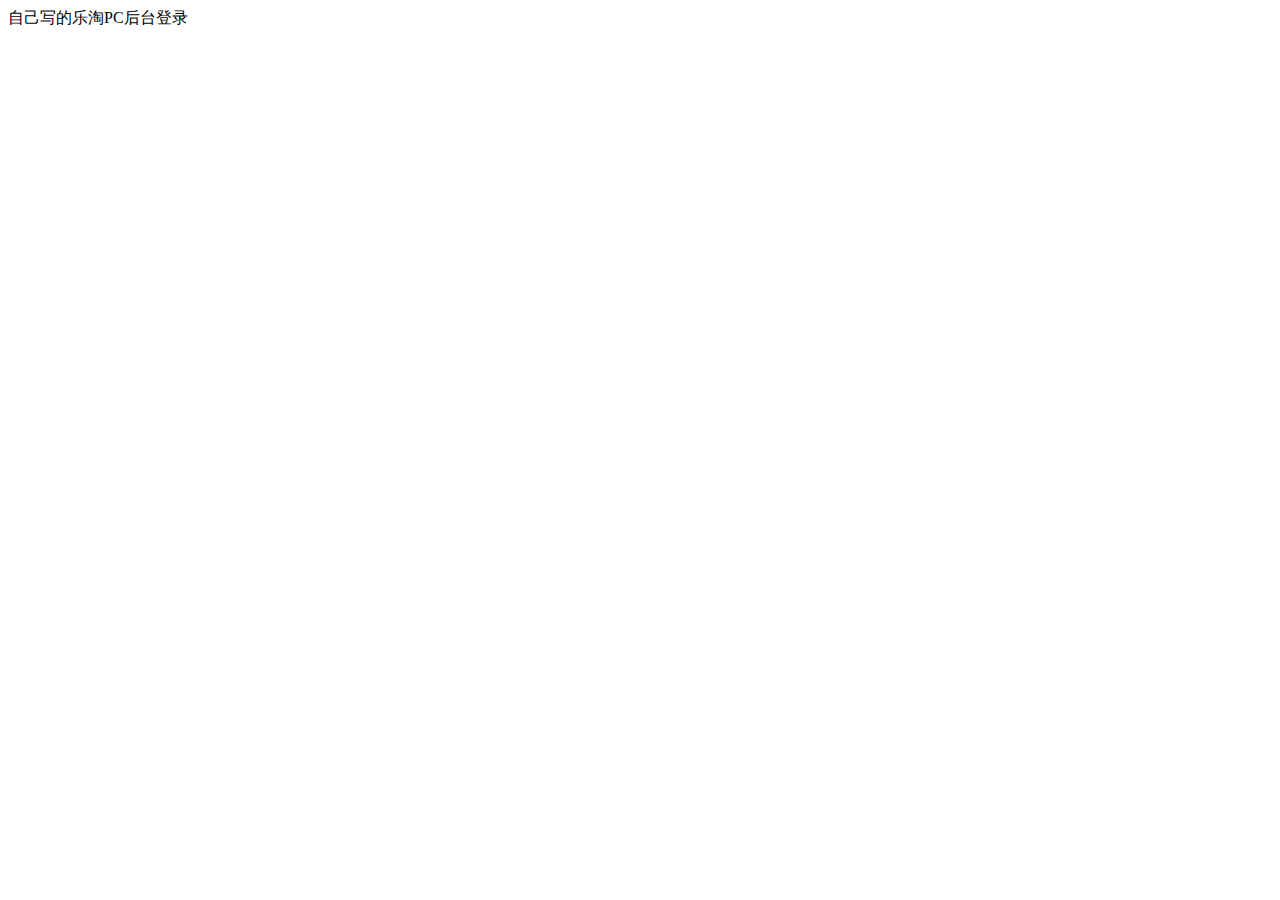
==== public/admin/login.html @ 24a4a4e2 "第一次提交" ====
<!DOCTYPE html>
<html lang="en">
<head>
    <meta charset="UTF-8">
    <meta name="viewport" content="width=device-width, initial-scale=1.0">
    <meta http-equiv="X-UA-Compatible" content="ie=edge">
    <title>Document</title>
</head>
<body>
    自己写的乐淘PC后台登录
</body>
</html>
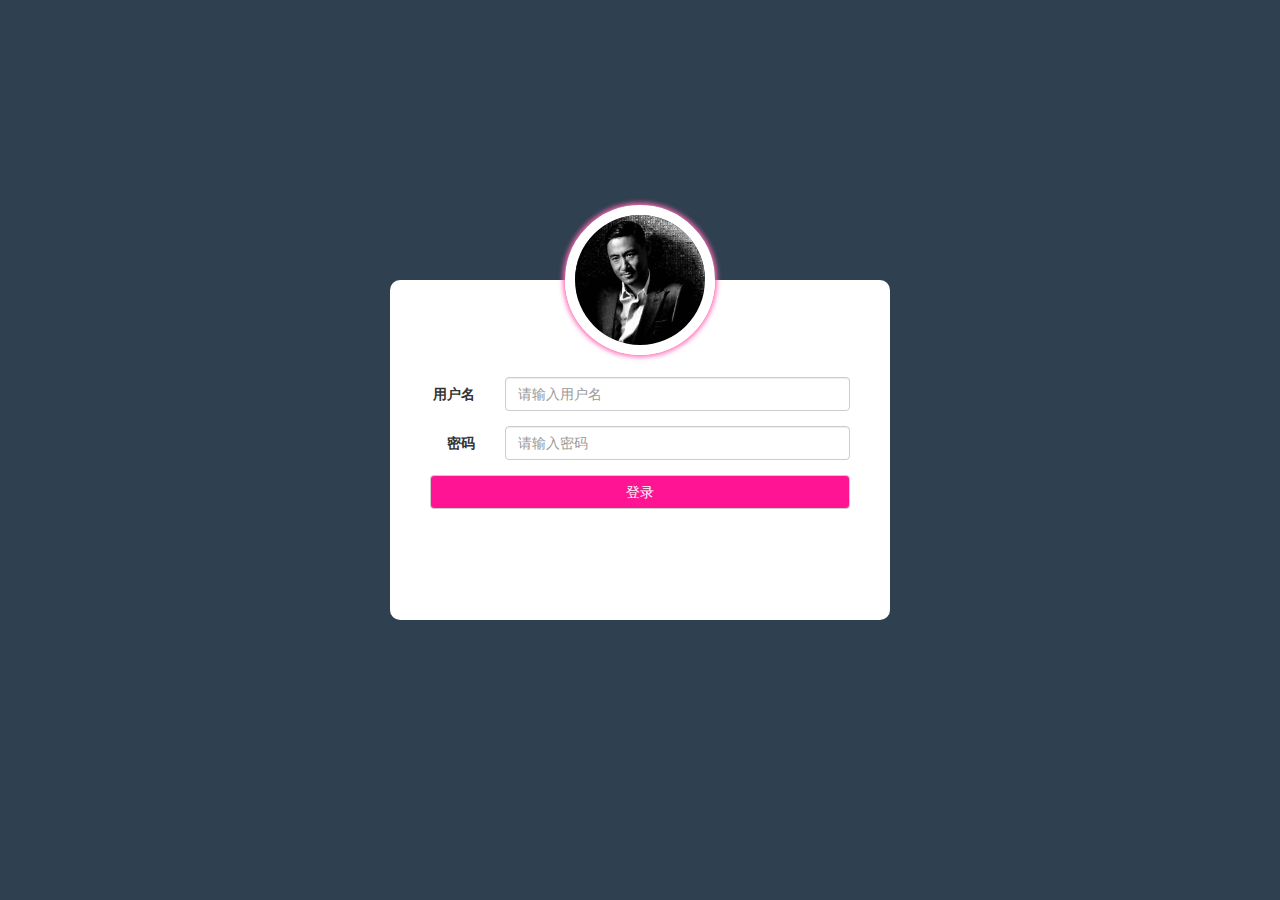
==== commit d0b6660b: "pc端完成" ====
--- a/public/admin/login.html
+++ b/public/admin/login.html
@@ -1,12 +1,42 @@
 <!DOCTYPE html>
 <html lang="en">
+
 <head>
     <meta charset="UTF-8">
     <meta name="viewport" content="width=device-width, initial-scale=1.0">
     <meta http-equiv="X-UA-Compatible" content="ie=edge">
-    <title>Document</title>
+    <title>自己写的乐淘PC后台登录</title>
+    <link rel="stylesheet" href="lib/bootstrap/css/bootstrap.css">
+    <link rel="stylesheet" href="lib/less/login.css">
 </head>
+
 <body>
-    自己写的乐淘PC后台登录
+        <form class="form-horizontal">
+                <div class="form-group">
+                  <label for="inputEmail3" class="col-sm-2 control-label">用户名</label>
+                  <div class="col-sm-10">
+                    <input type="text" class="form-control" id="inputEmail3" placeholder="请输入用户名">
+                  </div>
+                </div>
+                <div class="form-group">
+                  <label for="inputPassword3" class="col-sm-2 control-label">密码</label>
+                  <div class="col-sm-10">
+                    <input type="password" class="form-control" id="inputPassword3" placeholder="请输入密码">
+                  </div>
+                </div>
+                <div class="form-group">
+                  <div class=" col-sm-12">
+                    <button type="submit" class="btn btn-default login-btn">登录</button>
+                  </div>
+                </div>
+                <div class="logo">
+                        <img src="./images/my_logo.jpg" alt="" >
+                </div>
+                
+              </form>
+    <script src="lib/jquery/jquery.js"></script>
+    <script src="lib/bootstrap/js/bootstrap.js"></script>
+    <script src="js/login.js"></script>
 </body>
+
 </html>--- a/public/admin/lib/less/login.css
+++ b/public/admin/lib/less/login.css
@@ -0,0 +1,46 @@
+* {
+  margin: 0;
+  padding: 0;
+  box-sizing: border-box;
+}
+body {
+  background-color: #2f4050;
+  display: flex;
+  flex-direction: column;
+  justify-content: center;
+  align-items: center;
+  height: 100vh;
+}
+.form-horizontal {
+  width: 500px;
+  height: 340px;
+  background-color: #fff;
+  display: flex;
+  flex-direction: column;
+  justify-content: center;
+  align-items: center;
+  border-radius: 10px;
+  position: relative;
+}
+.form-horizontal .form-group {
+  width: 450px;
+}
+.form-horizontal .form-group .login-btn {
+  width: 100%;
+  background-color: deeppink;
+  color: #fff;
+}
+.form-horizontal .logo {
+  position: absolute;
+  border-radius: 50%;
+  width: 150px;
+  height: 150px;
+  top: 0;
+  transform: translateY(-50%);
+  border: 10px solid #fff;
+  box-shadow: 0 0 5px 2px hotpink;
+}
+.form-horizontal .logo img {
+  width: 100%;
+  border-radius: 50%;
+}
